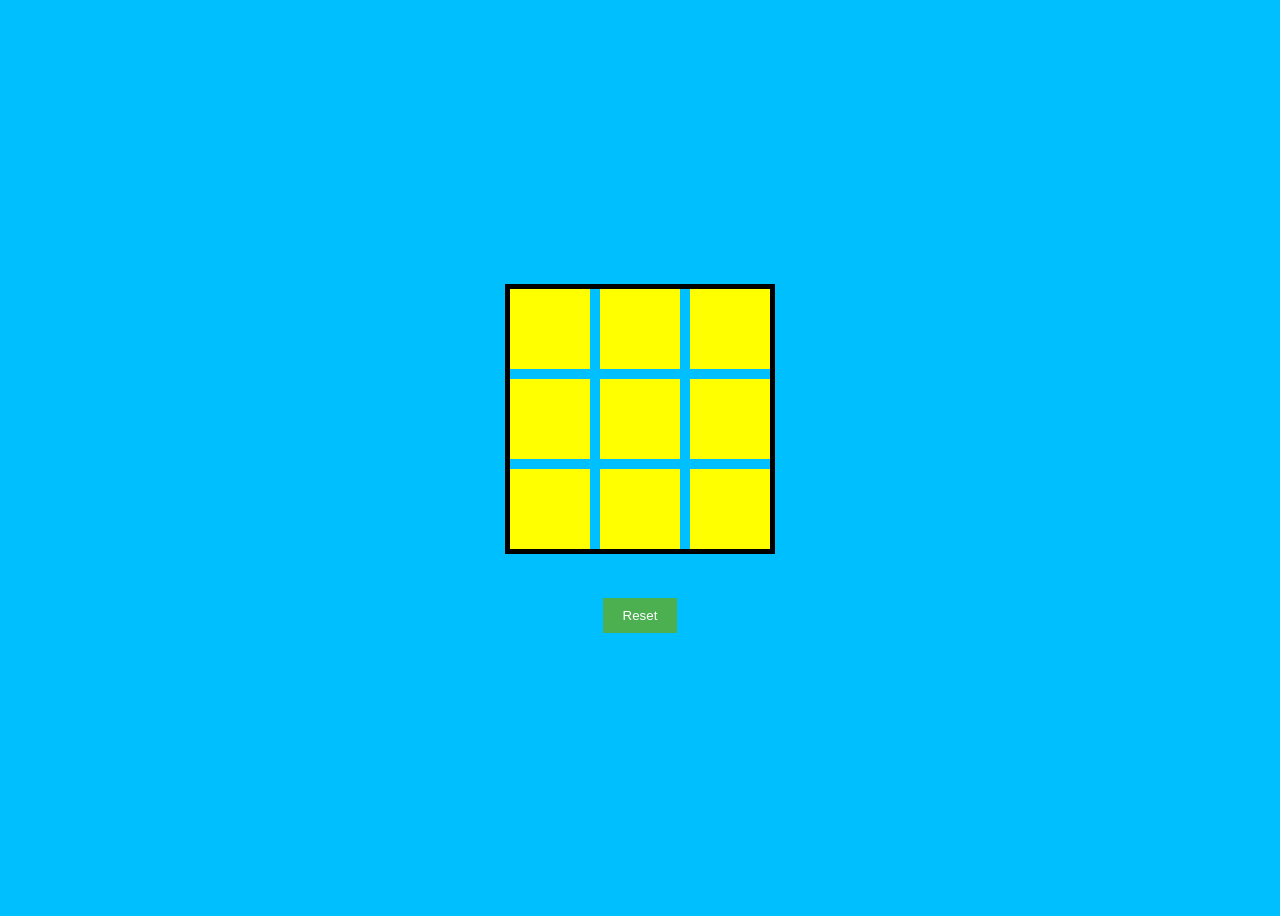
==== indext.html @ c2b902c6 "Add files via upload" ====
<!DOCTYPE html>
<html lang="en">
<head>
    <meta charset="UTF-8">
    <meta name="viewport" content="width=device-width, initial-scale=1.0">
    <title>Tic-Tac-Toe</title>
    <link rel="stylesheet" href="stylet.css">
</head>
<body>
    
    <div class="game-container">
        <div class="game-board">
            <div class="box" data-cell-index="0"></div>
            <div class="box" data-cell-index="1"></div>
            <div class="box" data-cell-index="2"></div>
            <div class="box" data-cell-index="3"></div>
            <div class="box" data-cell-index="4"></div>
            <div class="box" data-cell-index="5"></div>
            <div class="box" data-cell-index="6"></div>
            <div class="box" data-cell-index="7"></div>
            <div class="box" data-cell-index="8"></div>
        </div>
        <div class="message">
            <p id="message"></p>
        </div>
        <button id="reset-btn">Reset</button>
    </div>
    <script src="scriptt.js"></script>
</body>
</html>
---- stylet.css ----
body {
    display: flex;
    justify-content: center;
    align-items: center;
    height: 100vh;
    font-family: Arial, sans-serif;
    background-color:deepskyblue;
  }
  
  .game-container {
    display: flex;
    flex-direction: column;
    align-items: center;
  }
  
  .game-board {
    display: grid;
    grid-template-columns: repeat(3, 80px);
    grid-gap: 10px;
    border: 5px solid black;

  }
  
  .box {
    width: 80px;
    height: 80px;
    display: flex;
    justify-content: center;
    align-items: center;
    font-size: 36px;
    cursor: pointer;
    background-color:yellow;
  }
  
  .message {
    font-size: 24px;
    margin-top: 20px;
  }
  
  #reset-btn {
    padding: 10px 20px;
    background-color: #4CAF50;
    color: white;
    border: none;
    cursor: pointer;
  }
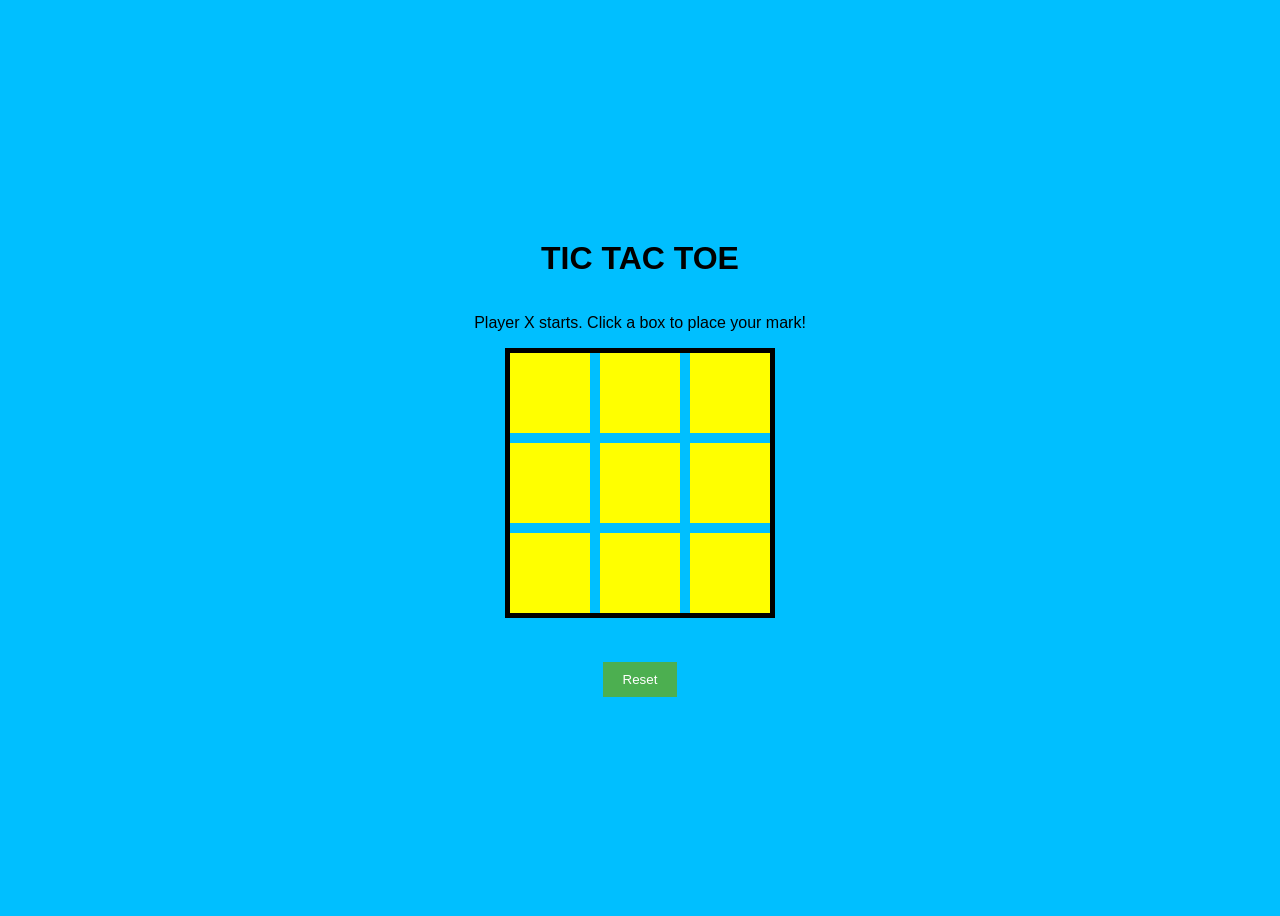
==== commit 37292dbc: "Update indext.html" ====
--- a/indext.html
+++ b/indext.html
@@ -5,10 +5,9 @@
     <meta name="viewport" content="width=device-width, initial-scale=1.0">
     <title>Tic-Tac-Toe</title>
     <link rel="stylesheet" href="stylet.css">
-</head>
-<body>
-    
     <div class="game-container">
+        <h1>TIC TAC TOE</h1>
+        <p>Player X starts. Click a box to place your mark!</p>
         <div class="game-board">
             <div class="box" data-cell-index="0"></div>
             <div class="box" data-cell-index="1"></div>
